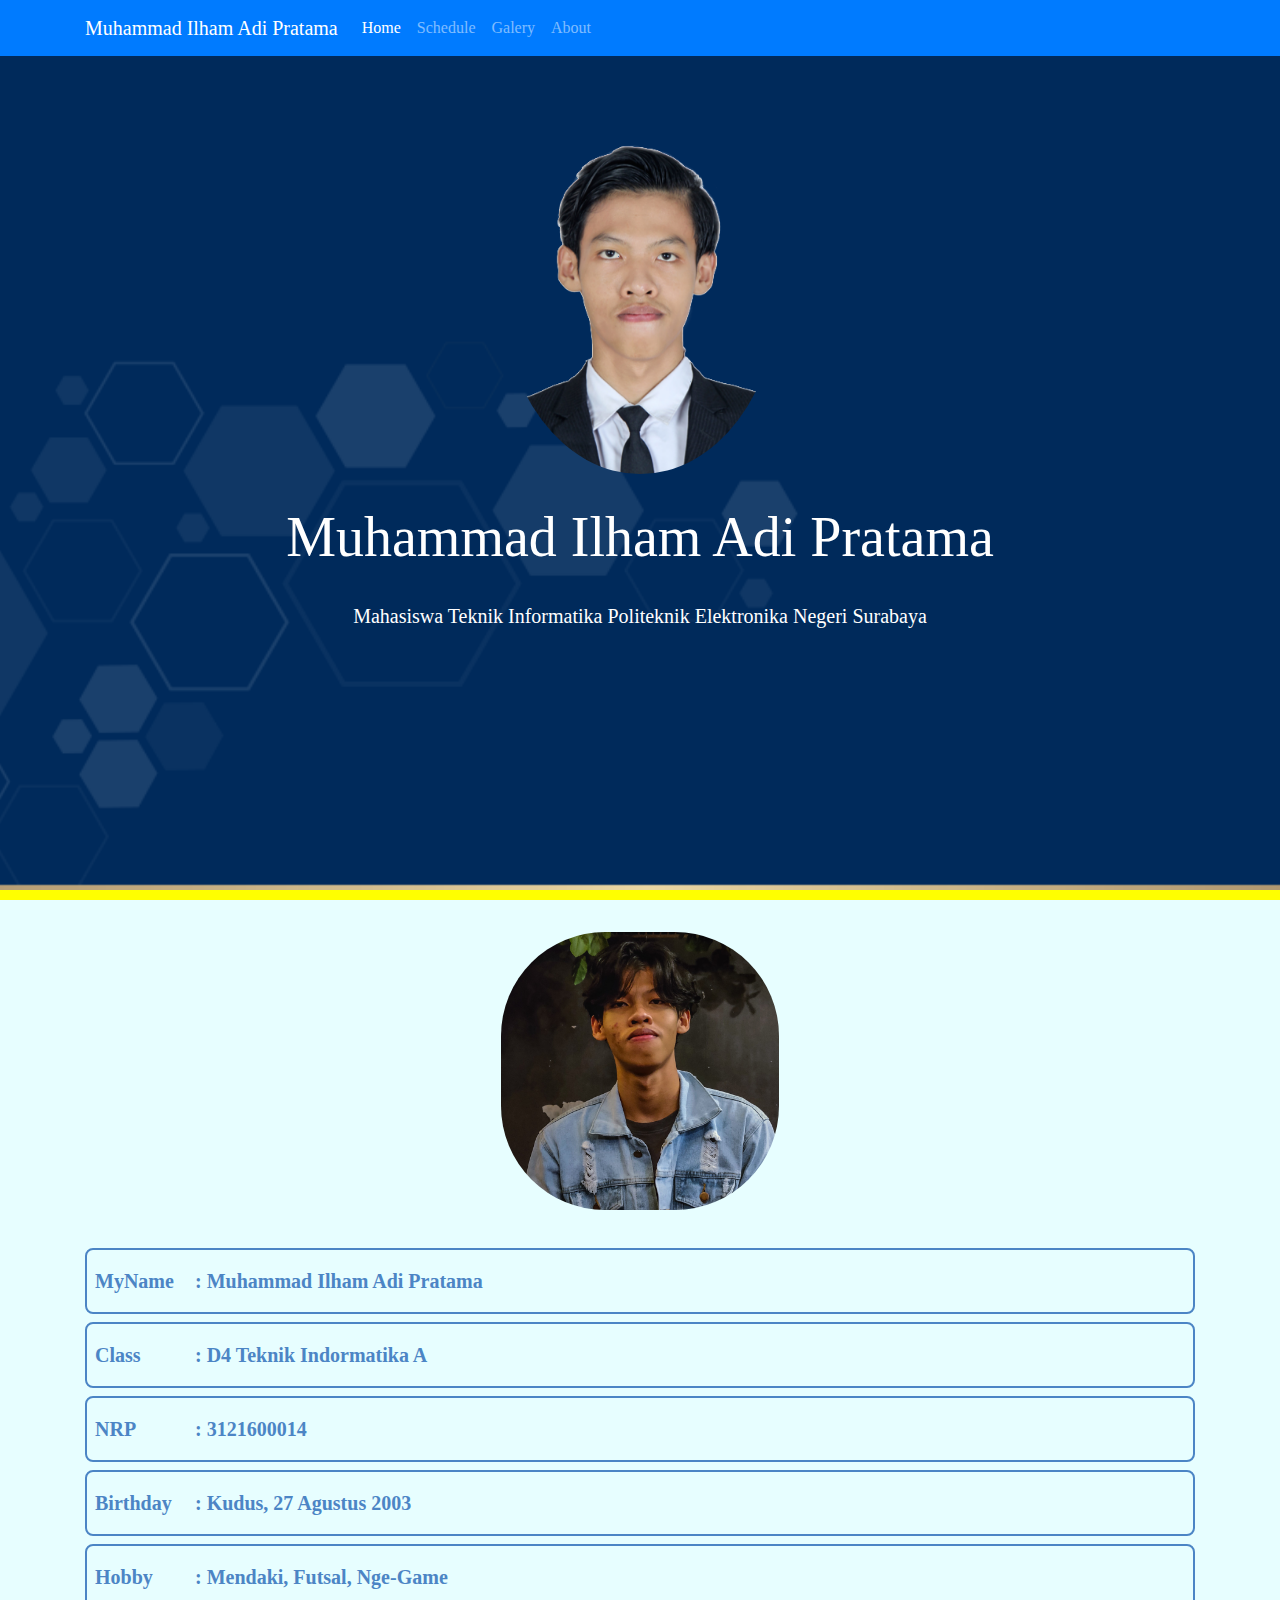
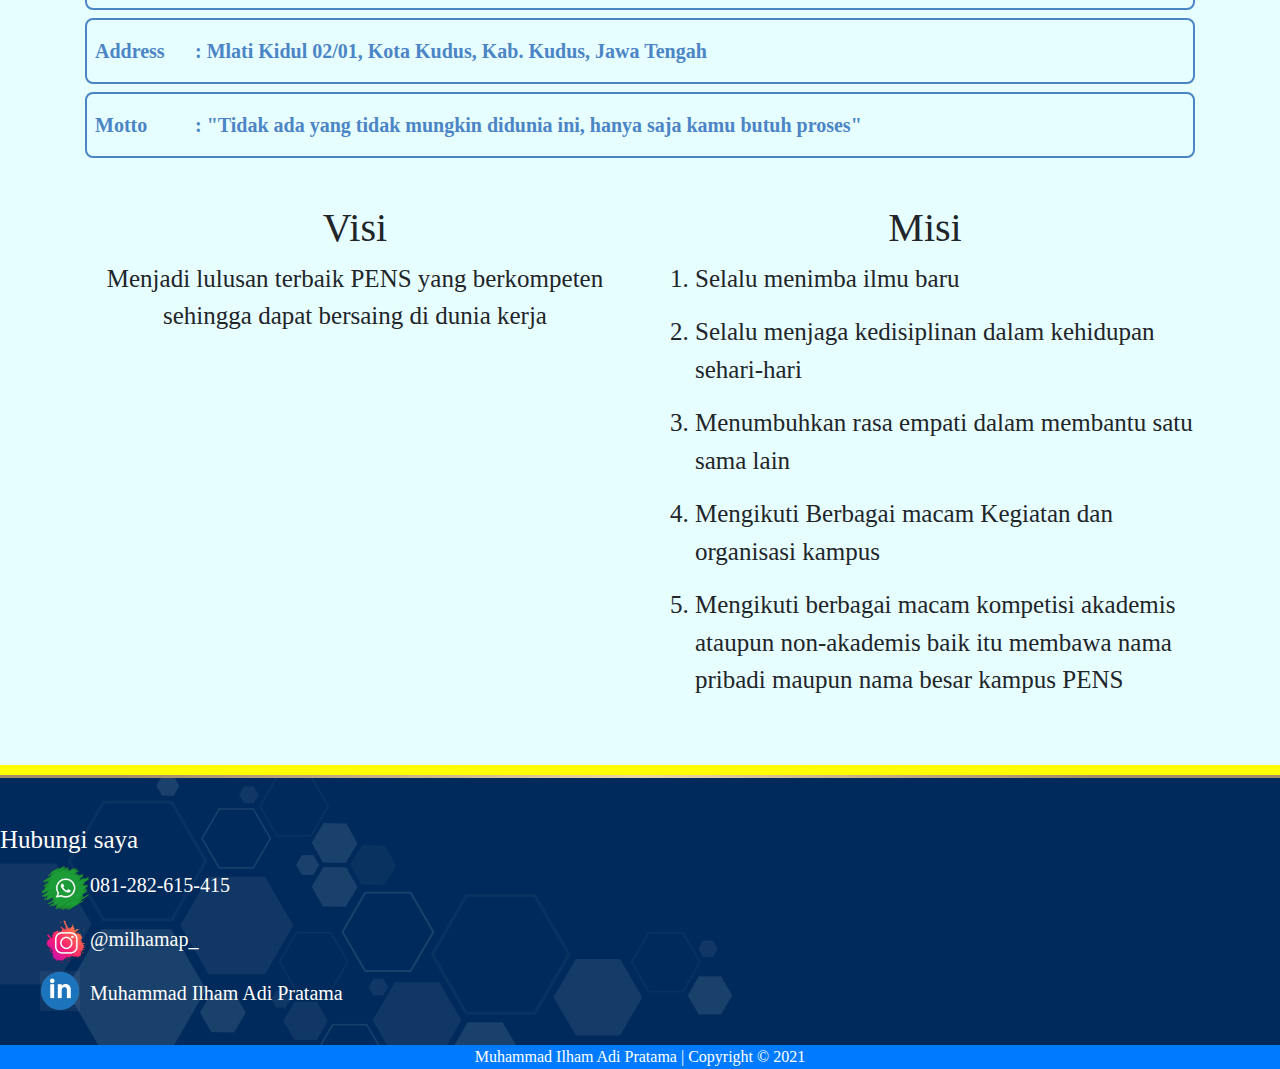
==== index.html @ c934f0da "first commit" ====
<!DOCTYPE html>
<html>
    <head>
        <meta charset="utf-8">
        <title>Profil | Muhammad Ilham Adi Pratama</title>
        <link rel="shortcut icon" type="image/png" href="profiletitle.png">
        <link rel="stylesheet" href="bootstrap.css">
        <link rel="stylesheet" href="bootstrap.min.css">
        <link rel="stylesheet" href="utama.css">
    </head>
    <body>
      <nav class="navbar fixed-top navbar-expand-lg navbar-dark bg-primary">
        <div class="container">
        <a class="navbar-brand" href="#">Muhammad Ilham Adi Pratama</a>
        <button class="navbar-toggler" type="button" data-toggle="collapse" data-target="#navbarNavAltMarkup" aria-controls="navbarNavAltMarkup" aria-expanded="false" aria-label="Toggle navigation">
          <span class="navbar-toggler-icon"></span>
        </button>
        <div class="collapse navbar-collapse" id="navbarNavAltMarkup">
          <div class="navbar-nav">
            <a class="nav-link active" href="index.html">Home <span class="sr-only">(current)</span></a>
            <a class="nav-link" href="schedule.html">Schedule</a>
            <a class="nav-link" href="mygalery.html">Galery</a>
            <a class="nav-link" href="about.html" tabindex="-1" aria-disabled="true">About</a>
          </div>
        </div>
        </div>
      </nav>

      <div class="jumbotron jumbotron-fluid">
          <div class="container-md text-center">
            <img src="profil1.png" width="25%"class="profil rounded-circle" alt="">
            <h1 class="display-4">Muhammad Ilham Adi Pratama</h1>
            <p class="lead">Mahasiswa Teknik Informatika Politeknik Elektronika Negeri Surabaya</p>
          </div>
      </div>

      <div class="container-md" id="profil">
        <div class="d-flex justify-content-center">
            <img src="profilku.jpg" width="25%" alt="">
        </div>
      </div>

      <div class="container-md" id="biodata">
            <div class="row">
                <div class="col">
                    <ul>
                        <li>
                            <span>MyName</span>
                            <span>: Muhammad Ilham Adi Pratama</span>
                        </li>
                        <li>
                            <span>Class</span>
                            <span>: D4 Teknik Indormatika A</span>
                        </li>
                        <li>
                            <span>NRP</span>
                            <span>: 3121600014</span>
                        </li>
                        <li>
                            <span>Birthday</span>
                            <span>: Kudus, 27 Agustus 2003</span>
                        </li>
                        <li>
                            <span>Hobby</span>
                            <span>: Mendaki, Futsal, Nge-Game</span>
                        </li>
                        <li>
                            <span>Address</span>
                            <span>: Mlati Kidul 02/01, Kota Kudus, Kab. Kudus, Jawa Tengah</span>
                        </li>
                        <li>
                            <span>Motto</span>
                            <span>: "Tidak ada yang tidak mungkin didunia ini, hanya saja kamu butuh proses"</span>
                        </li>
                    </ul>
                </div>
            </div>
      </div>

      <div class="container-md" id="visi">
        <div class="row">
            <div class="col text-center">
                <h1>Visi</h1>
            </div>
            <div class="col text-center">
                <h1>Misi</h1>
            </div>
        </div>
        <div class="row">
            <div class="col text-center">
                <p>Menjadi lulusan terbaik PENS yang berkompeten sehingga dapat bersaing di dunia kerja</p>
            </div>
            <div class="col">
                <ol>
                    <li>
                        <p>
                            Selalu menimba ilmu baru
                        </p>
                    </li>
                    <li>
                        <p>
                            Selalu menjaga kedisiplinan dalam kehidupan sehari-hari
                        </p>
                    </li>
                    <li>
                        <p>
                            Menumbuhkan rasa empati dalam membantu satu sama lain
                        </p>
                    </li>
                    <li>
                        <p>
                            Mengikuti Berbagai macam Kegiatan dan organisasi kampus
                        </p>
                    </li>
                    <li>
                        <p>
                            Mengikuti berbagai macam kompetisi akademis ataupun non-akademis baik itu membawa nama pribadi maupun nama besar kampus PENS
                        </p>
                    </li>
                </ol>
            </div>
        </div>
      </div>

      <footer class="contact">
        <div class="footer">
            <div class="footer-logo"><h3>Hubungi saya</h3></div>
            <div class="footer-list">
                <ul>
                    <li><img src="sosial/whatsapp.png" width="50px" height="50px" alt=""></li>
                    <a href="https://wa.me/6281282615415"><li><h4>081-282-615-415</h4></li></a>
                    <li><img src="sosial/instagram.png" width="50px" height="50px" alt=""></li>
                    <a href="https://instagram.com/milhamap_"><li><h4>@milhamap_</h4></li></a>
                    <li><img src="sosial/linkedin.png" width="40px" height="40px" alt=""></li>
                    <a href="https://www.linkedin.com/in/muhammad-ilham-adi-pratama-48a908219/"><li><h4>Muhammad Ilham Adi Pratama</h4></li></a>
                </ul>
            </div>
        </div>
      </footer>



          <footer class="bg-primary text-white text-center">
            <span>Muhammad Ilham Adi Pratama | Copyright &copy; 2021</span>
          </footer>

        <script src="https://code.jquery.com/jquery-3.5.1.slim.min.js" integrity="sha384-DfXdz2htPH0lsSSs5nCTpuj/zy4C+OGpamoFVy38MVBnE+IbbVYUew+OrCXaRkfj" crossorigin="anonymous"></script>
        <script src="bootstrap.js"></script>
        <script src="bootstrap.min.js"></script>
    </body>
</html>
---- utama.css ----
body {
    font-family:"Avenir Next";
    background-color: rgb(231, 254, 255);
}
.header-list li {
    font-size: 20px;
    list-style:none;
    float:left;
    padding: 30px 20px 30px 20px;
    color: white;
}
.header {
    background-color:rgb(17, 38, 100);
    height: 80px;
}
.nav-link:hover {
    font-weight: 600;
    border-bottom: 1px solid white;
    margin-bottom: -1px;
}
.profil {
    margin-top: 40px;
}
.jumbotron {
    display: flex;
    cursor: pointer;
    background-image: url('bg\ jum.png');
    height: 100vh;
    background-size: cover;
    background-position: center;
    border-radius: 0px;
    border-bottom: 10px solid yellow;
}
.jumbotron h1 {
    margin: 30px 0;
    color: white;
}
.jumbotron p {
    color: white;
}
#profil img {
    border-radius: 6.5rem;
}
#biodata {
    margin-top: 30px;
}
#visi {
    cursor: pointer;
}
.col ul {
    padding: 0rem 0;
    color: rgb(76, 133, 197);
}
.col ul li{
    font-size: 20px;
    display: flex;
    padding: 1rem 0.5rem;
    background-color: transparent;
    border-radius: 0.5rem;
    margin: 0.5rem 0;
    border: 2px solid;
    cursor: pointer;
    font-weight: bold;
}
.col ul li span:nth-child(1) {
    width: 100px;
}
.col ol {
    font-size: 25px;
}
.col p {
    font-size: 25px;
}
#visi {
    margin-top: 30px;
}
#home {
    font-size: 20px;
    list-style:none;
    float:left;
    padding: 30px 20px 30px 20px;
    color: black;
    background-color: rgb(231, 254, 255);
}
.main {
    padding:100px 80px 100px 80px;
}
.copy-container h4 {
    font-size: 60px;
}
.copy-container p {
    font-size:25px;
}
.contact {
    margin-top: 50px;
    background-image: url('bg.png');
    border-top:10px solid yellow;
}
.footer {
    height: 270px;
}
.footer-logo h3 {
    padding-top: 50px;
    font-size: 25px;
    color: white;
}
.footer-list li{
    list-style:none;
}
.footer-list img {
    cursor: pointer;
    float:left;
    color: black;
}
.footer-list h4 {
    cursor: pointer;
    margin-bottom: 10px;
    font-size: 20px;
    padding:10px 10px 10px 50px;
    color: white;
}
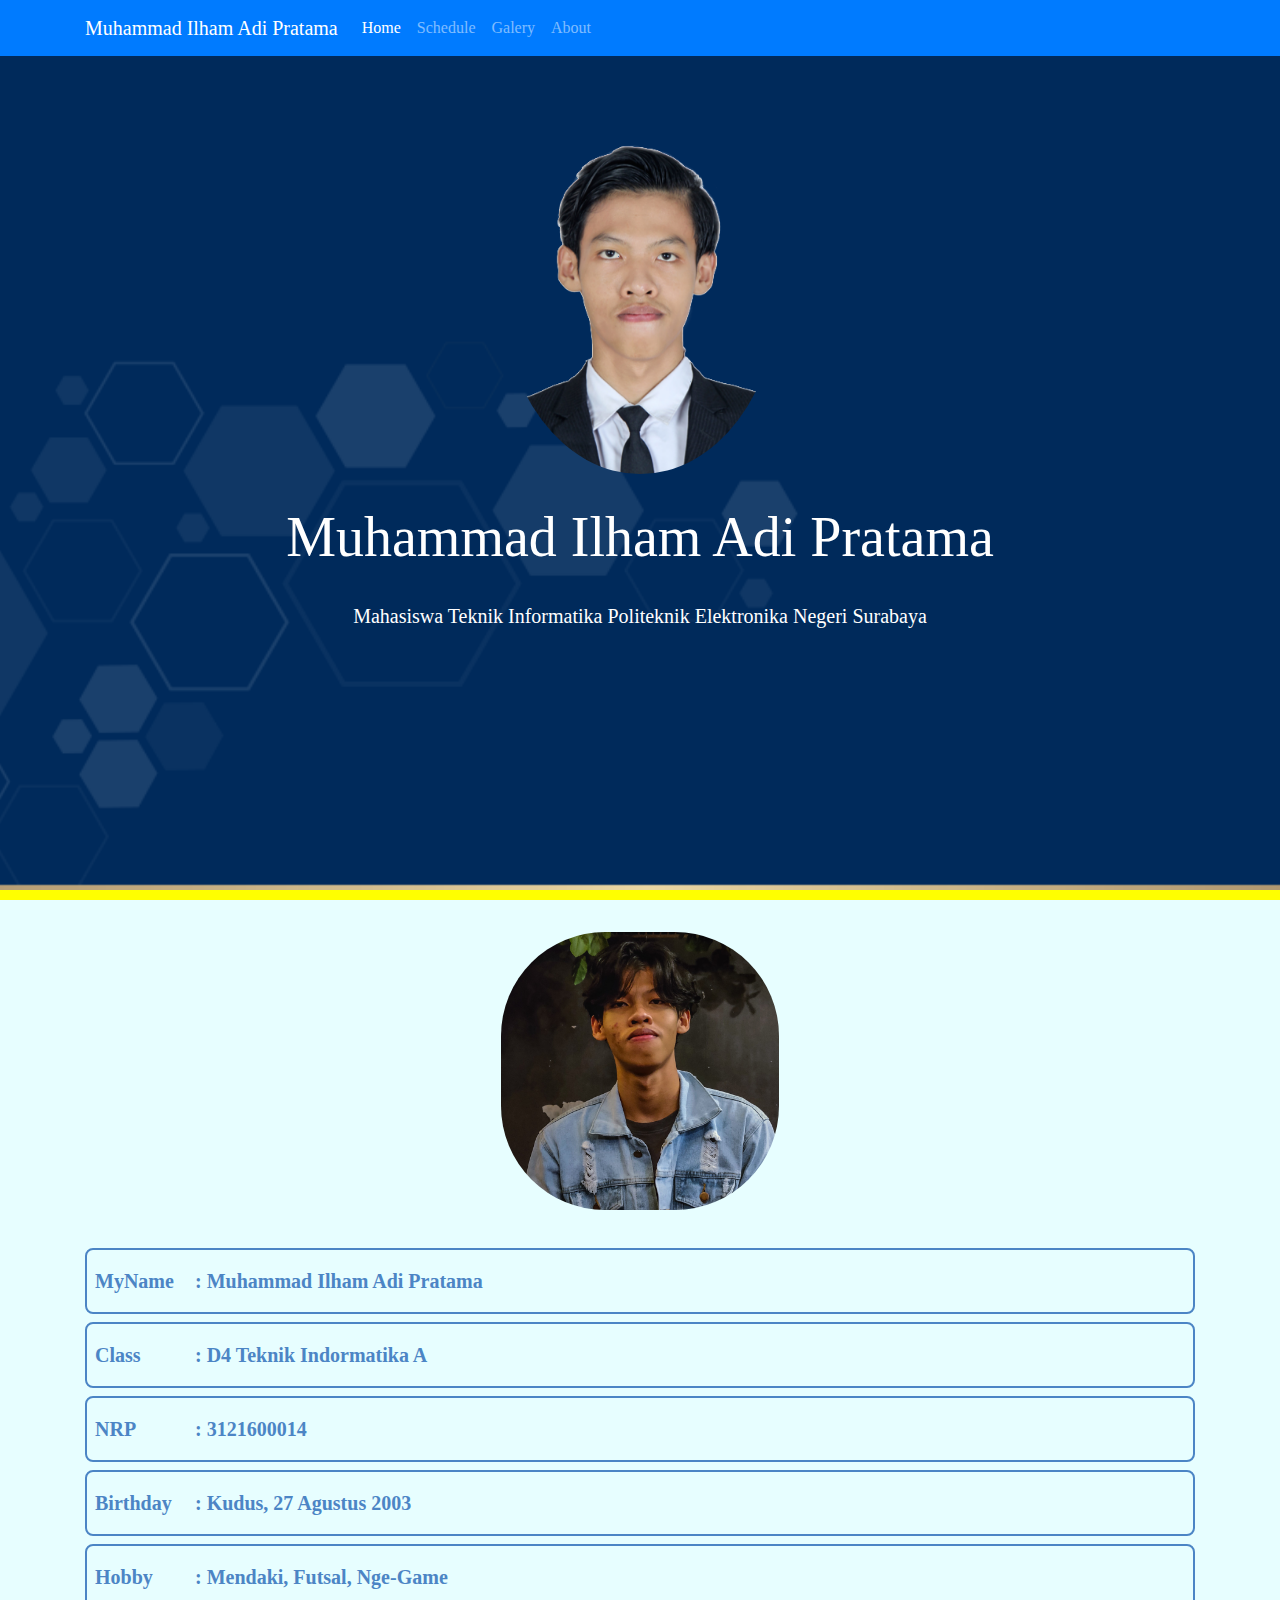
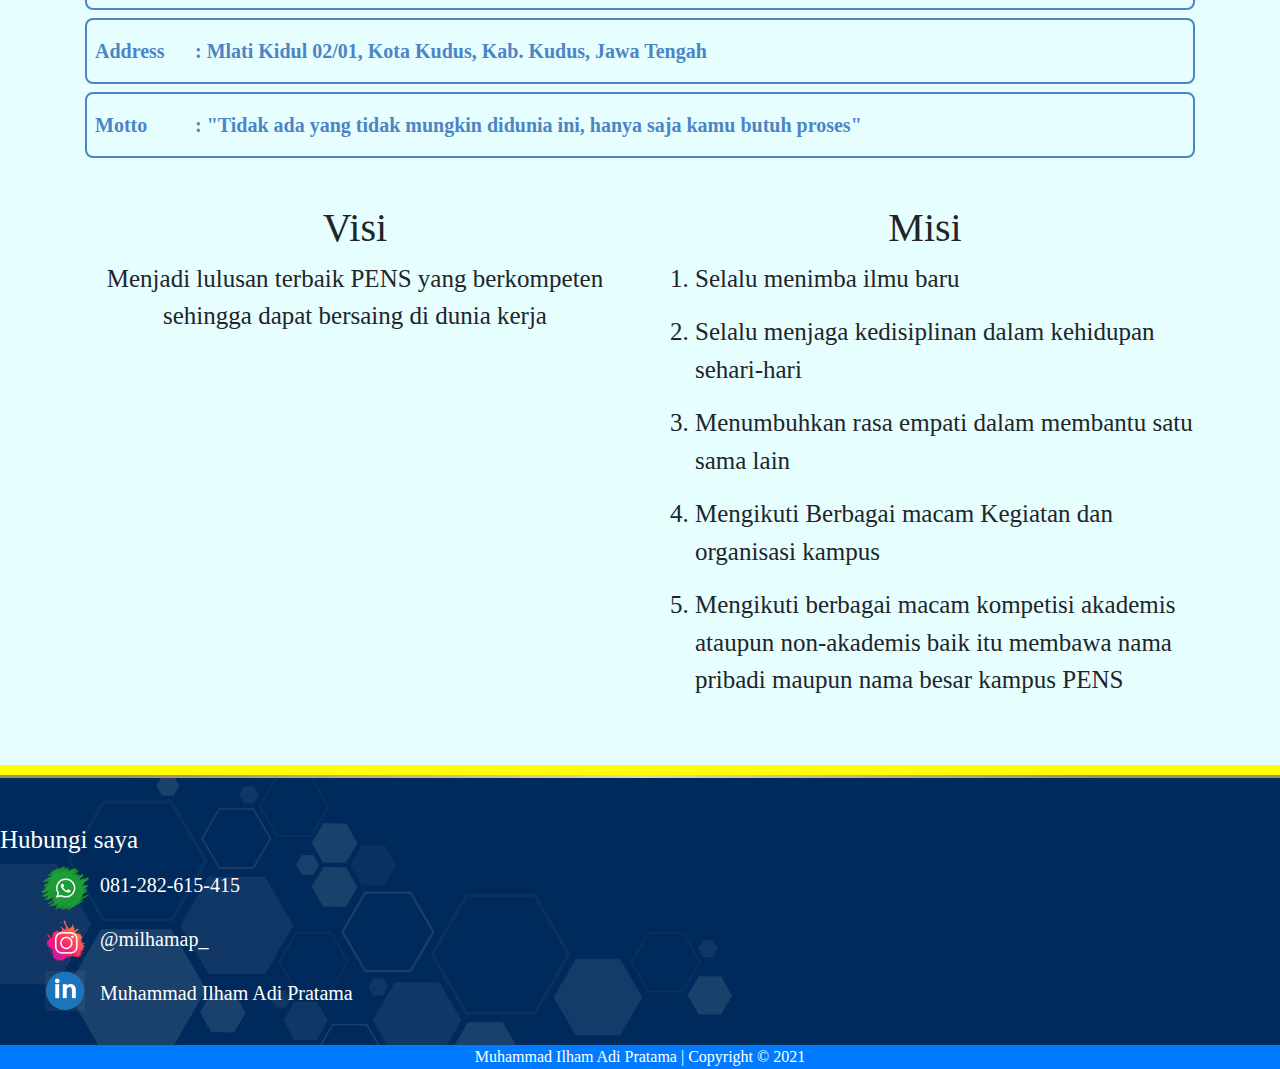
==== commit 23e1fffd: "update footer" ====
--- a/index.html
+++ b/index.html
@@ -131,7 +131,7 @@
                     <a href="https://wa.me/6281282615415"><li><h4>081-282-615-415</h4></li></a>
                     <li><img src="sosial/instagram.png" width="50px" height="50px" alt=""></li>
                     <a href="https://instagram.com/milhamap_"><li><h4>@milhamap_</h4></li></a>
-                    <li><img src="sosial/linkedin.png" width="40px" height="40px" alt=""></li>
+                    <li id="linkind"><img src="sosial/linkedin.png" width="40px" height="40px" alt=""></li>
                     <a href="https://www.linkedin.com/in/muhammad-ilham-adi-pratama-48a908219/"><li><h4>Muhammad Ilham Adi Pratama</h4></li></a>
                 </ul>
             </div>
--- a/utama.css
+++ b/utama.css
@@ -37,6 +37,9 @@
 }
 .jumbotron p {
     color: white;
+}
+#linkind {
+    margin-left: 5px;
 }
 #profil img {
     border-radius: 6.5rem;
@@ -107,6 +110,9 @@
 .footer-list li{
     list-style:none;
 }
+.footer-list h4 {
+    margin-left: 10px;
+}
 .footer-list img {
     cursor: pointer;
     float:left;
